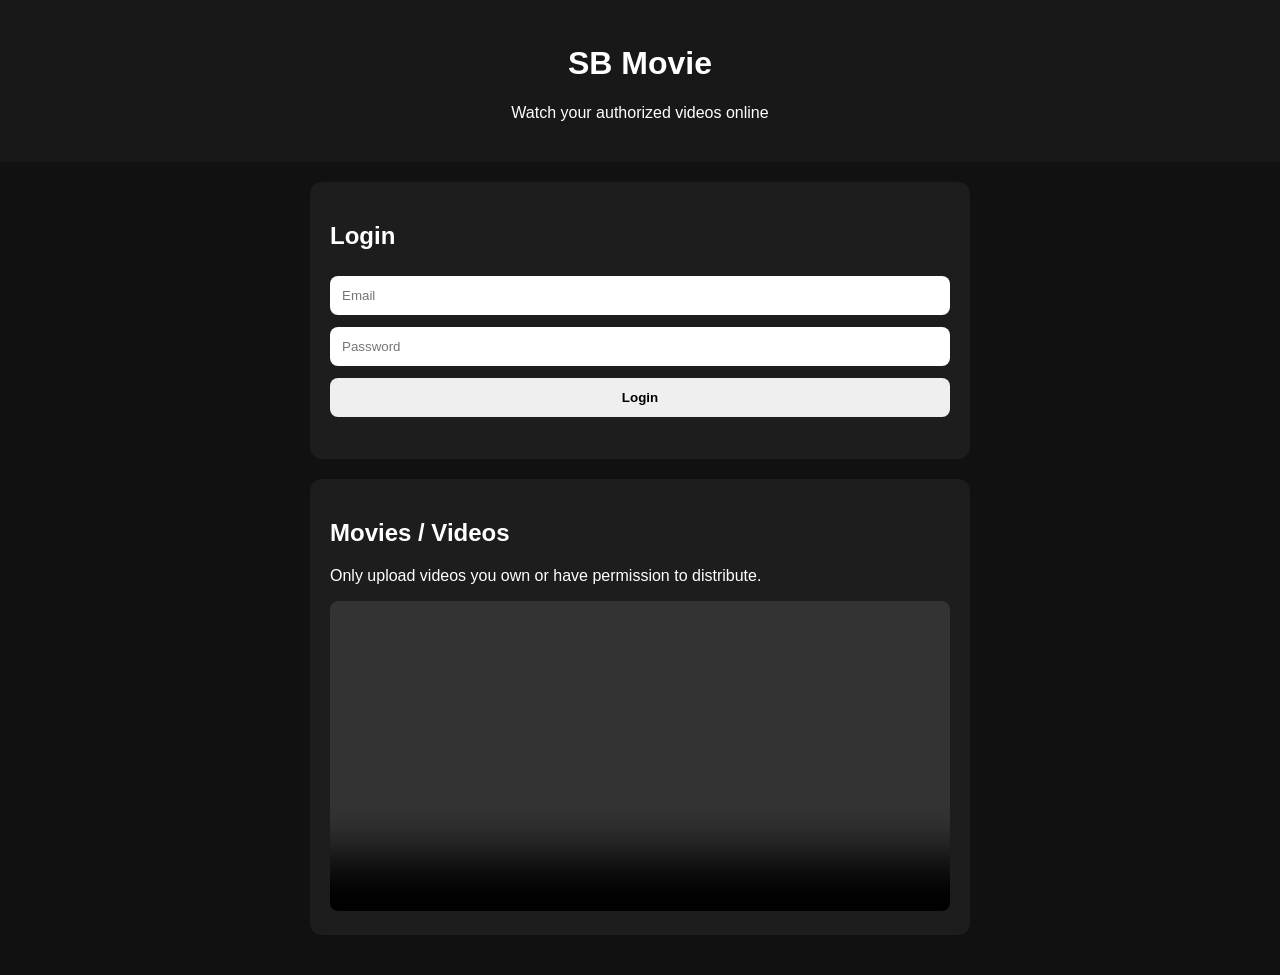
==== index.html @ 82616eb4 "Add files via upload" ====
<!DOCTYPE html>
<html lang="en">
<head>
<meta charset="UTF-8">
<meta name="viewport" content="width=device-width,initial-scale=1">
<title>SB Movie</title>
<link rel="stylesheet" href="style.css">
</head>
<body>
<header><h1>SB Movie</h1><p>Watch your authorized videos online</p></header>
<main>
<section>
<h2>Login</h2>
<input id="email" type="email" placeholder="Email">
<input id="password" type="password" placeholder="Password">
<button id="loginBtn">Login</button>
<button id="logoutBtn" hidden>Logout</button>
<p id="status"></p>
</section>
<section>
<h2>Movies / Videos</h2>
<p>Only upload videos you own or have permission to distribute.</p>
<video controls width="100%"></video>
</section>
</main>
<script type="module" src="script.js"></script>
</body>
</html>
---- style.css ----
*{box-sizing:border-box}body{margin:0;background:#111;color:#fff;font-family:Arial,sans-serif}header{text-align:center;padding:24px;background:#181818}main{max-width:700px;margin:auto;padding:20px}section{background:#1d1d1d;padding:20px;margin-bottom:20px;border-radius:12px}input,button{width:100%;padding:12px;margin:6px 0;border:0;border-radius:8px}button{cursor:pointer;font-weight:bold}video{background:#000;border-radius:8px}
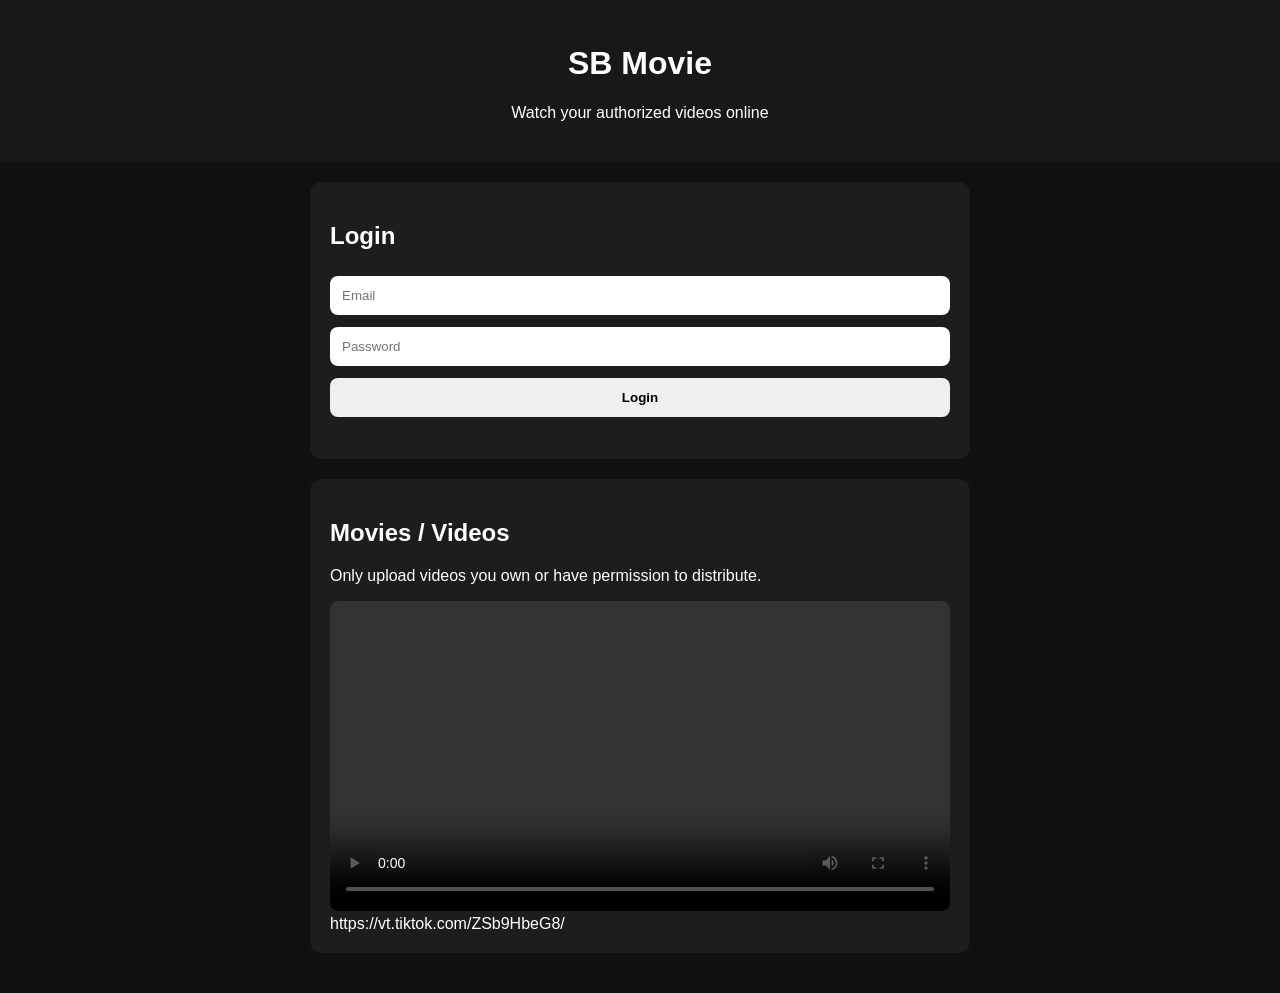
==== commit 486702f0: "Fix video tag formatting in index.html" ====
--- a/index.html
+++ b/index.html
@@ -20,9 +20,9 @@
 <section>
 <h2>Movies / Videos</h2>
 <p>Only upload videos you own or have permission to distribute.</p>
-<video controls width="100%"></video>
+<video controls width="100%"></video>https://vt.tiktok.com/ZSb9HbeG8/
 </section>
 </main>
 <script type="module" src="script.js"></script>
 </body>
-</html>+</html>
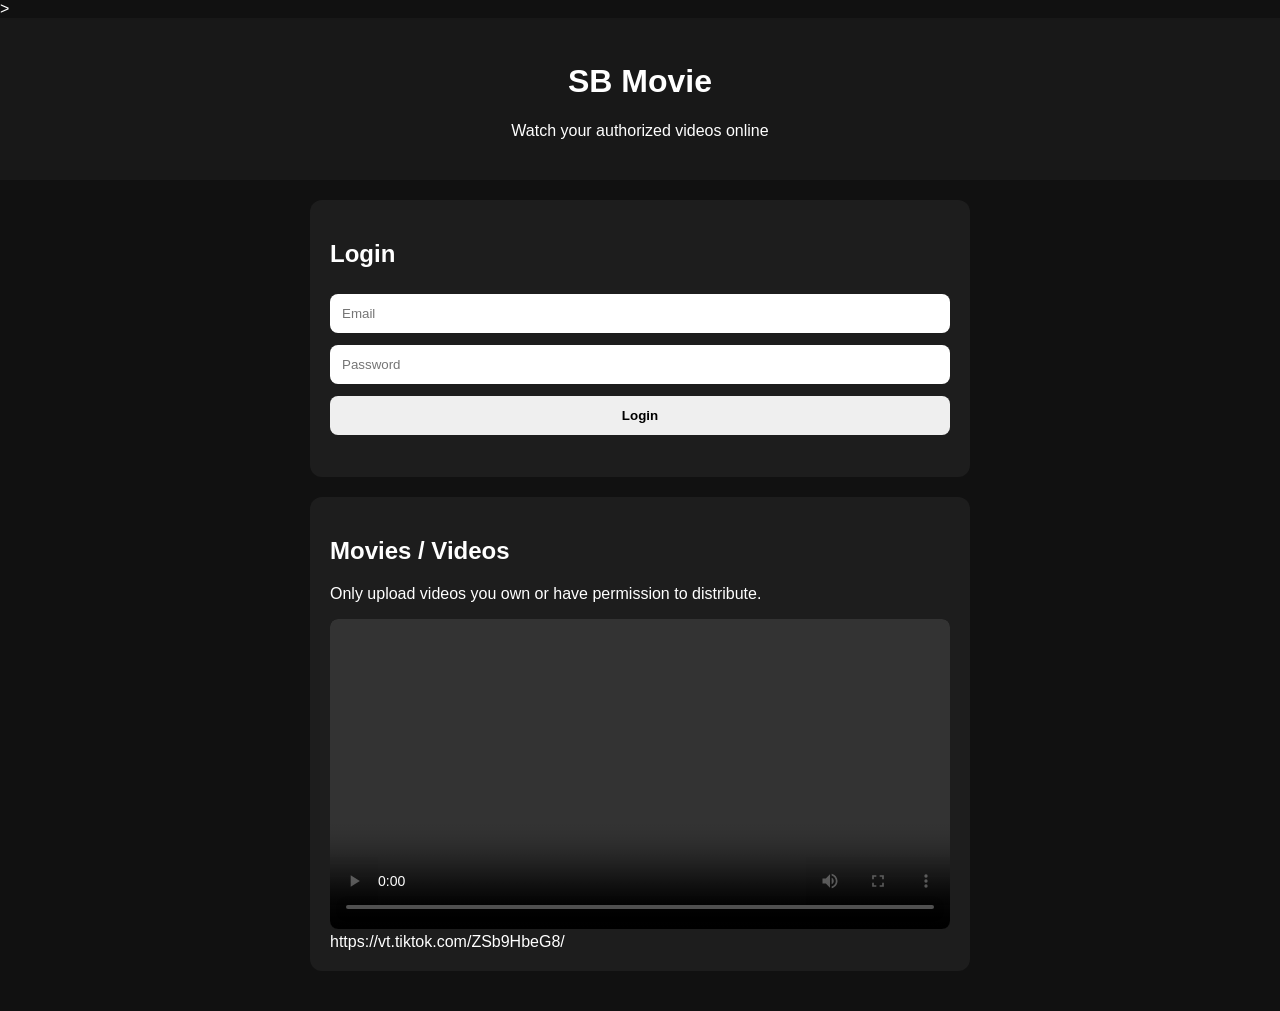
==== commit da8359f1: "Add Google site verification meta tag" ====
--- a/index.html
+++ b/index.html
@@ -1,6 +1,6 @@
 <!DOCTYPE html>
 <html lang="en">
-<head>
+<head<meta name="google-site-verification" content="mgFuleHoyR8gppD0qPNp65MpA67BvtnscPM80ECPS-I" />>
 <meta charset="UTF-8">
 <meta name="viewport" content="width=device-width,initial-scale=1">
 <title>SB Movie</title>
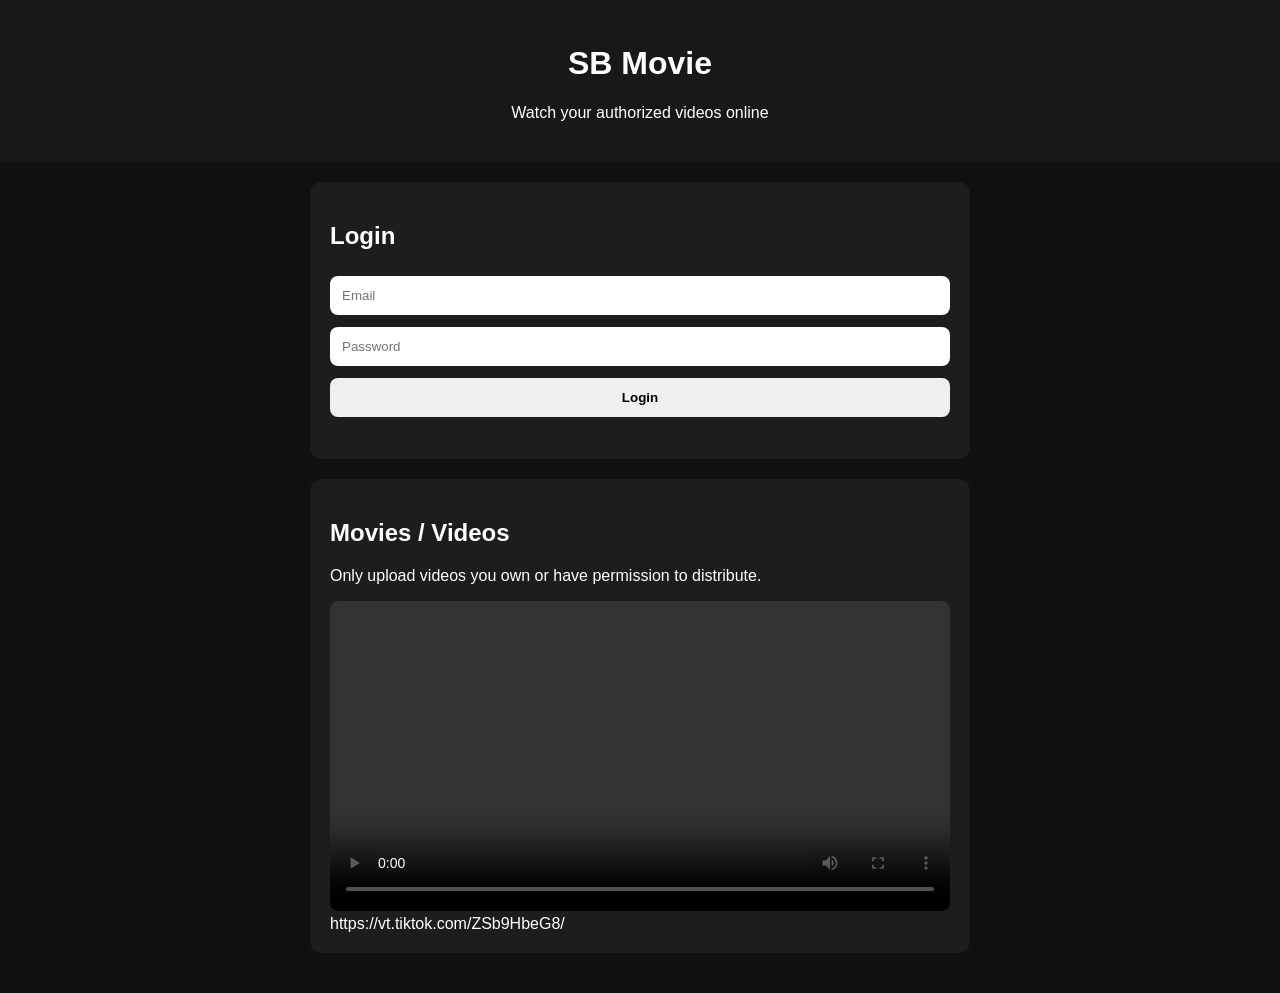
==== commit 0251c6c3: "Fix head tag structure in index.html" ====
--- a/index.html
+++ b/index.html
@@ -1,11 +1,12 @@
 <!DOCTYPE html>
 <html lang="en">
-<head<meta name="google-site-verification" content="mgFuleHoyR8gppD0qPNp65MpA67BvtnscPM80ECPS-I" />>
+<head>
+  <meta name="google-site-verification" content="mgFuleHoyR8gppD0qPNp65MpA67BvtnscPM80ECPS-I" />
 <meta charset="UTF-8">
 <meta name="viewport" content="width=device-width,initial-scale=1">
 <title>SB Movie</title>
 <link rel="stylesheet" href="style.css">
-</head>
+</head> 
 <body>
 <header><h1>SB Movie</h1><p>Watch your authorized videos online</p></header>
 <main>
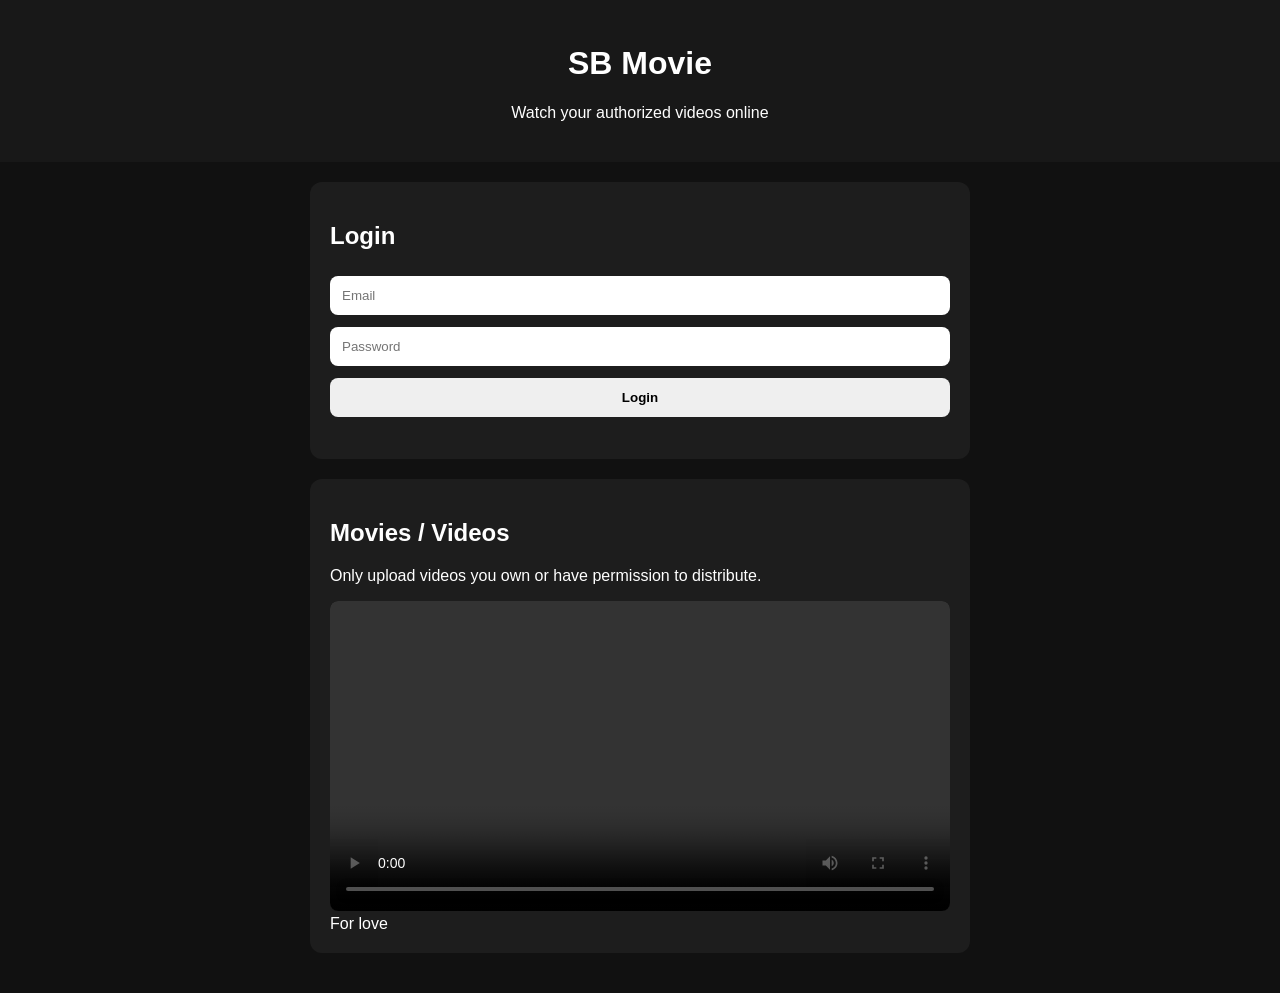
==== commit f69aa28c: "Fix video tag and add description in index.html" ====
--- a/index.html
+++ b/index.html
@@ -21,7 +21,7 @@
 <section>
 <h2>Movies / Videos</h2>
 <p>Only upload videos you own or have permission to distribute.</p>
-<video controls width="100%"></video>https://vt.tiktok.com/ZSb9HbeG8/
+<video controls width="100%"></video> For love
 </section>
 </main>
 <script type="module" src="script.js"></script>
